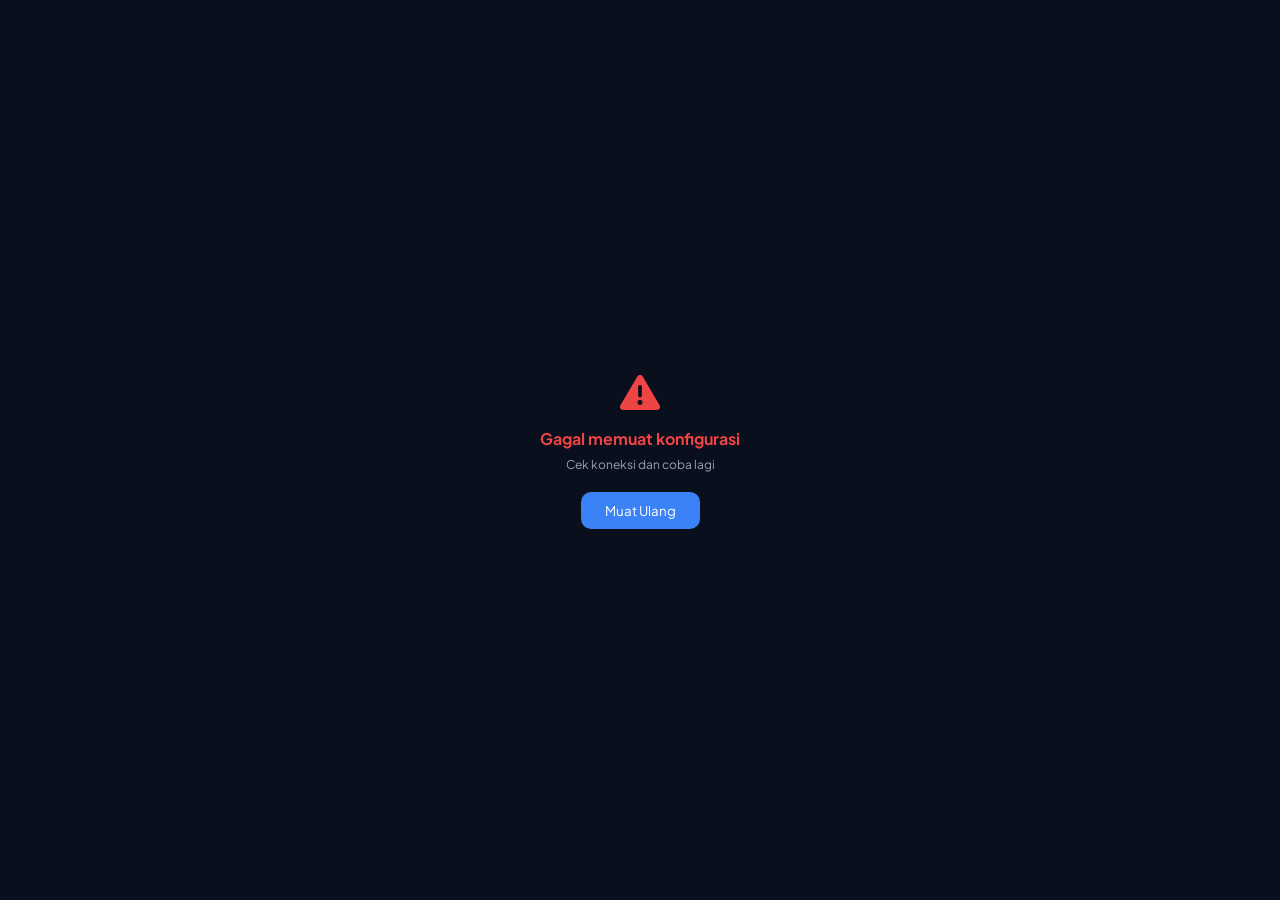
==== index.html @ 4fda6474 "Update index.html" ====
<!DOCTYPE html>
<html lang="id">
<head>
<meta charset="UTF-8">
<meta name="viewport" content="width=device-width, initial-scale=1.0, viewport-fit=cover">
<title>XREZZKY Chat</title>
<script src="https://cdn.jsdelivr.net/npm/@supabase/supabase-js@2"></script>
<link rel="stylesheet" href="https://cdnjs.cloudflare.com/ajax/libs/font-awesome/6.5.0/css/all.min.css">


  <!-- XREZZKY Chat CSS -->
  <link rel="stylesheet" href="css/base.css">
  <link rel="stylesheet" href="css/auth.css">
  <link rel="stylesheet" href="css/layout.css">
  <link rel="stylesheet" href="css/components.css">
  <link rel="stylesheet" href="css/profile.css">
  <link rel="stylesheet" href="css/chat.css">
  <link rel="stylesheet" href="css/call.css">

  <!-- Anti-Clone Protection -->
  <script>
    (function(){
      const allowed = [
        'xrzzky-chatroom.vercel.app',
        'xrezzky-chatroom.vercel.app',
        'chat.xrezzkybeta.my.id',
        'rezzky.github.io',
        'localhost',
        '127.0.0.1'
      ];
      const host = window.location.hostname;
      if(!allowed.some(d => host === d || host.endsWith('.'+d))){
        document.documentElement.innerHTML = `
          <div style="display:flex;flex-direction:column;align-items:center;justify-content:center;height:100vh;background:#050e1f;color:#f1f5f9;font-family:sans-serif;text-align:center;padding:20px;">
            <div style="font-size:40px;margin-bottom:16px;">🔒</div>
            <div style="font-size:20px;font-weight:700;margin-bottom:8px;">Akses Tidak Diizinkan</div>
            <div style="font-size:14px;color:#64748b;">Aplikasi ini tidak dapat dijalankan dari domain ini.</div>
          </div>`;
        throw new Error('Unauthorized domain');
      }
    })();
  </script>
</head>
<body>
<div id="app">

<!-- SPLASH (cek session, hilang otomatis) -->
<div id="screen-splash" class="screen active">
  <div class="splash-logo"><i class="fa fa-message" style="font-size:32px;color:#fff;"></i></div>
  <h1>XREZZKY<span>Chat</span></h1>
  <p id="splash-status">Memuat sesi...</p>
</div>

<!-- AUTH -->
<div id="screen-auth" class="screen active">
  <div class="auth-card">
    <div class="auth-logo"><div class="auth-logo-icon"><i class="fa fa-message" style="font-size:24px;color:#fff;"></i></div><h1>XREZZKY<span>Chat</span></h1></div>
    <div class="auth-tabs">
      <button class="auth-tab active" onclick="switchAuthTab('login')">Masuk</button>
      <button class="auth-tab" onclick="switchAuthTab('register')">Daftar</button>
    </div>
    <div id="auth-error" class="auth-error"></div>
    <div id="auth-success" class="auth-success"></div>
    <div id="auth-notice" class="notice">📧 Cek email kamu dan klik link verifikasi, lalu login.</div>
    <div id="form-login">
      <div class="field"><i class="fa fa-envelope"></i><input type="email" id="l-email" placeholder="Email" autocomplete="email"></div>
      <div class="field"><i class="fa fa-lock"></i><input type="password" id="l-pass" placeholder="Password" autocomplete="current-password" onkeydown="if(event.key==='Enter')doLogin()"></div>
      <button class="btn-primary" onclick="doLogin()">Masuk</button>
      <p style="text-align:center;margin-top:14px;font-size:12px;color:var(--text3);cursor:pointer;" onclick="switchAuthTab('forgot')">Lupa password?</p>
    </div>

    <div id="form-register" style="display:none">
      <div class="field"><i class="fa fa-user"></i><input type="text" id="r-user" placeholder="Username" autocomplete="username"></div>
      <div class="field"><i class="fa fa-envelope"></i><input type="email" id="r-email" placeholder="Email" autocomplete="email"></div>
      <div class="field"><i class="fa fa-lock"></i><input type="password" id="r-pass" placeholder="Password (min 6 karakter)" autocomplete="new-password" onkeydown="if(event.key==='Enter')doRegister()"></div>
      <button class="btn-primary" onclick="doRegister()">Buat Akun</button>
    </div>

    <div id="form-forgot" style="display:none">
      <p style="font-size:13px;color:var(--text2);margin-bottom:14px;">Masukkan email kamu, kami kirim link reset password.<br><span style="font-size:11px;color:var(--text3);">⏳ Limit: 1 kali per 10 menit.</span></p>
      <div class="field"><i class="fa fa-envelope"></i><input type="email" id="f-email" placeholder="Email kamu" autocomplete="email"></div>
      <button class="btn-primary" id="btn-forgot" onclick="doForgot()">Kirim Link Reset</button>
      <p style="text-align:center;margin-top:12px;font-size:12px;color:var(--text3);cursor:pointer;" onclick="switchAuthTab('login')">← Kembali Login</p>
    </div>
  </div>
</div>

<!-- APP -->
<div id="screen-app" class="screen">
  <div id="sidebar">

    <!-- Profile Drawer -->
    <div id="profile-drawer">
      <div class="drawer-header">
        <div class="back-btn" onclick="closeProfileDrawer()"><i class="fa fa-arrow-left"></i></div>
        <h2>Profil Saya</h2>
      </div>
      <div class="profile-content">
        <div class="profile-avatar-wrap">
          <!-- Avatar dengan tombol ganti foto -->
          <div style="position:relative;display:inline-block;margin-bottom:10px;">
            <img id="pd-avatar" src="" style="width:88px;height:88px;border-radius:50%;border:3px solid var(--accent);box-shadow:0 0 24px rgba(59,130,246,0.3);object-fit:cover;">
            <label style="position:absolute;bottom:0;right:0;width:28px;height:28px;background:var(--accent);border-radius:50%;display:flex;align-items:center;justify-content:center;cursor:pointer;border:2px solid var(--bg2);box-shadow:0 2px 8px rgba(0,0,0,.4);" title="Ganti foto profil">
              <i class="fa fa-camera" style="color:#fff;font-size:11px;"></i>
              <input type="file" accept="image/*" onchange="uploadProfilePhoto(event)" style="display:none;">
            </label>
            <div id="pd-avatar-upload-spinner" style="display:none;position:absolute;inset:0;background:rgba(0,0,0,.6);border-radius:50%;align-items:center;justify-content:center;">
              <span class="spinner"></span>
            </div>
          </div>
          <h3 id="pd-name" style="font-size:18px;font-weight:900;margin-bottom:2px;"></h3>
          <p id="pd-email" style="font-size:12px;color:var(--text3);margin-bottom:6px;"></p>
          <div id="pd-role-badge" style="margin-bottom:10px;"></div>
          <div class="profile-stats">
            <div class="profile-stat"><strong id="pd-following">0</strong><span>Mengikuti</span></div>
            <div class="profile-stat"><strong id="pd-followers">0</strong><span>Pengikut</span></div>
          </div>
        </div>

        <!-- Bio preview -->
        <div style="background:var(--surface);border:1px solid var(--border);border-radius:14px;padding:12px 14px;margin-bottom:8px;">
          <div style="font-size:10px;font-weight:700;color:var(--text3);text-transform:uppercase;letter-spacing:.5px;margin-bottom:4px;">Bio</div>
          <div id="pd-bio-text" style="font-size:13px;color:var(--text2);line-height:1.5;">Belum ada bio</div>
        </div>

        <div class="setting-row" onclick="changeUsername()">
          <div class="setting-row-left"><div class="setting-icon" style="background:rgba(59,130,246,.15);color:#60a5fa;">✏️</div><div><div class="setting-label">Ganti Username</div><div class="setting-sub" id="pd-username-sub">-</div></div></div>
          <i class="fa fa-chevron-right" style="color:var(--text3);font-size:12px;"></i>
        </div>
        <div class="setting-row" onclick="changeBio()">
          <div class="setting-row-left"><div class="setting-icon" style="background:rgba(245,158,11,.15);color:#fbbf24;">📝</div><div><div class="setting-label">Ganti Bio</div><div class="setting-sub" id="pd-bio-sub">Tambahkan bio singkat</div></div></div>
          <i class="fa fa-chevron-right" style="color:var(--text3);font-size:12px;"></i>
        </div>
        <div class="setting-row" onclick="changePassword()">
          <div class="setting-row-left"><div class="setting-icon" style="background:rgba(34,197,94,.15);color:#4ade80;"><i class="fa fa-lock"></i></div><div><div class="setting-label">Ganti Password</div><div class="setting-sub">Perbarui keamanan akun</div></div></div>
          <i class="fa fa-chevron-right" style="color:var(--text3);font-size:12px;"></i>
        </div>
        <div class="setting-row" onclick="doLogout()" style="margin-top:8px;">
          <div class="setting-row-left"><div class="setting-icon" style="background:rgba(239,68,68,.15);color:#f87171;">🚪</div><div><div class="setting-label" style="color:#f87171;">Logout</div><div class="setting-sub">Keluar dari akun</div></div></div>
        </div>
      </div>
    </div>

    <!-- Header -->
    <div class="sidebar-header">
      <div class="sidebar-top-row">
        <div class="sidebar-logo">
          <div class="sidebar-logo-dot" onclick="openProfileDrawer()">
            <img id="sb-avatar" src="" style="display:none;"><span id="sb-avatar-icon"><i class="fa fa-message"></i></span>
          </div>
          <div>
            <h2>XREZZKY</h2>
            <div id="sidebar-clock"></div>
          </div>
        </div>
        <div class="sidebar-actions">
          <div class="icon-btn" id="admin-panel-btn" onclick="goToAdminPanel()" title="Admin Panel" style="display:none;background:rgba(59,130,246,0.15);border-color:rgba(59,130,246,0.3);">
            <i class="fa fa-shield-halved" style="color:var(--accent);"></i>
          </div>
          <div class="icon-btn" onclick="openCallHistory()" title="Riwayat Panggilan">
            <i class="fa fa-phone-volume" style="font-size:13px;"></i>
          </div>
          <div class="icon-btn" onclick="openNewChat()" title="Chat Baru"><i class="fa fa-pen-to-square"></i></div>
        </div>
      </div>
      <div class="sidebar-tabs">
        <button class="sidebar-tab active" onclick="switchSidebarTab('messages')" id="tab-messages"><i class="fa fa-message"></i> Pesan</button>
        <button class="sidebar-tab" onclick="switchSidebarTab('people')" id="tab-people"><i class="fa fa-globe"></i> Temukan</button>
        <button class="sidebar-tab" onclick="switchSidebarTab('groups')" id="tab-groups"><i class="fa fa-users"></i> Grup</button>
      </div>
    </div>

    <!-- Search (messages tab) -->
    <div class="search-wrap" id="search-wrap-msgs">
      <div class="search-box"><i class="fa fa-magnifying-glass"></i><input type="text" placeholder="Cari percakapan..." oninput="filterConvos(this.value)"></div>
    </div>

    <!-- Panel: Messages -->
    <div class="tab-panel active" id="panel-messages">
      <div id="convo-list">
        <div class="convo-empty"><i class="fa fa-comments"></i><p>Belum ada percakapan</p><small>Follow seseorang di tab <i class="fa fa-globe"></i> Temukan</small></div>
      </div>
    </div>

    <!-- Panel: People -->
    <div class="tab-panel" id="panel-people">
      <div style="padding:4px 2px 4px;">
        <div class="search-box" style="margin-bottom:8px;"><i class="fa fa-magnifying-glass"></i><input type="text" placeholder="Cari username / email..." oninput="filterPeople(this.value)"></div>
      </div>
      <div id="people-list"><div class="convo-empty"><i class="fa fa-spinner fa-spin"></i><p>Memuat...</p></div></div>
    </div>

    <!-- TAB: Groups -->
    <div class="tab-panel" id="panel-groups">
      <div style="padding:4px 2px 8px;display:flex;gap:8px;">
        <div class="search-box" style="flex:1;margin-bottom:0;">
          <i class="fa fa-magnifying-glass"></i>
          <input type="text" placeholder="Cari grup..." oninput="filterGroups(this.value)">
        </div>
        <button class="icon-btn" onclick="openCreateGroup()" title="Buat Grup Baru" style="flex-shrink:0;">
          <i class="fa fa-plus"></i>
        </button>
      </div>
      <div id="groups-list"><div class="convo-empty"><i class="fa fa-spinner fa-spin"></i><p>Memuat...</p></div></div>
    </div>

  </div>

  <!-- CHATROOM -->
  <div id="chatroom">
    <div class="chat-empty-state" id="empty-state">
      <i class="fa fa-message"></i><h3>Pilih percakapan</h3>
      <p>Follow seseorang di tab <i class="fa fa-globe"></i> Temukan, lalu mulai chat</p>
    </div>
    <div id="chat-ui" style="display:none;flex-direction:column;height:100%;width:100%;">
      <div id="chat-header">
        <div class="back-btn" onclick="backToList()"><i class="fa fa-arrow-left"></i></div>
        <div class="chat-partner-info" onclick="showPartnerInfo()">
          <img id="ch-avatar" src=""><div><div class="chat-partner-name" id="ch-name"></div><div class="chat-partner-status" id="ch-status"></div></div>
        </div>
        <div class="chat-header-actions">
          <button class="icon-btn" id="btn-voice-call" onclick="startCall()" title="Panggilan Suara" style="display:none;">
            <i class="fa fa-phone" style="color:var(--green);font-size:13px;"></i>
          </button>
          <button class="icon-btn" onclick="openClearConfirm()"><i class="fa fa-trash" style="color:#f87171;font-size:13px;"></i></button>
        </div>
      </div>
      <div id="reply-bar">
        <div class="reply-inner">
          <div><div style="font-size:10px;color:var(--accent);font-weight:700;margin-bottom:2px;">Membalas</div><div id="reply-text" style="font-size:12px;color:var(--text2);"></div></div>
          <span class="reply-close" onclick="cancelReply()"><i class="fa fa-xmark"></i></span>
        </div>
      </div>

      <!-- PIN BAR -->
      <div id="pin-bar">
        <i class="fa fa-thumbtack pin-bar-icon"></i>
        <div class="pin-bar-content" id="pin-bar-btn">
          <div class="pin-bar-label">Pesan Di-pin</div>
          <div class="pin-bar-text" id="pin-bar-text"></div>
        </div>
        <span class="pin-bar-close" onclick="unpinMsg()"><i class="fa fa-xmark"></i></span>
      </div>
      <div id="request-banner">
        <div class="req-banner-title">⚡ Permintaan Pesan</div>
        <div class="req-banner-sub" id="req-banner-sub">mengirimkan permintaan chat. Follow balik untuk bisa chat normal.</div>
        <div class="req-banner-actions">
          <button class="req-btn accept" onclick="acceptChatRequest()"><i class="fa fa-check"></i> Follow Balik</button>
          <button class="req-btn decline" onclick="declineChatRequest()"><i class="fa fa-xmark"></i> Abaikan</button>
        </div>
      </div>
      <div id="msg-area"></div>
      <div id="typing-row" style="display:none;padding:0 12px 6px;">
        <div style="display:flex;gap:8px;align-items:flex-end;">
          <img id="typing-avatar" src="" style="width:28px;height:28px;border-radius:50%;">
          <div class="typing-bubble"><div class="typing-dot"></div><div class="typing-dot"></div><div class="typing-dot"></div></div>
        </div>
      </div>
      <div id="emoji-picker"><div class="emoji-grid" id="emoji-grid"></div></div>
      <div id="media-preview-strip"></div>
      <!-- Blocked banner -->
      <div id="blocked-banner">
        <i class="fa fa-ban"></i>
        <span id="blocked-banner-text">Kamu tidak bisa mengirim pesan ke pengguna ini.</span>
        <button style="margin-left:auto;background:none;border:1px solid rgba(239,68,68,.3);color:#f87171;padding:4px 12px;border-radius:8px;font-size:11px;font-weight:700;cursor:pointer;font-family:inherit;" onclick="unblockFromBanner()">Buka Blokir</button>
      </div>
      <!-- Chat locked: sudah kirim 1 request, tunggu follow balik -->
      <div id="chat-locked-bar">
        <i class="fa fa-lock"></i>
        <span>Pesan terkirim. Tunggu mereka follow balik untuk chat normal.</span>
      </div>
      <div id="input-bar">
        <div class="input-row">
          <button class="emoji-toggle" onclick="toggleEmoji()"><span>😊</span></button>
          <label class="media-btn"><i class="fa fa-image"></i><input type="file" id="media-file-input" accept="image/*,video/*" multiple onchange="handleFileSelect(event)"></label>
          <div class="input-box"><textarea id="msg-input" rows="1" placeholder="Ketik pesan..." oninput="autoResize(this);broadcastTyping()" onkeydown="handleKey(event)"></textarea></div>
          <button class="send-btn" onclick="sendMsg()"><i class="fa fa-paper-plane"></i></button>
        </div>
      </div>
    </div>
  </div>
</div>
</div>

<!-- NEW CHAT MODAL -->
<div class="modal-overlay" id="modal-new-chat" onclick="if(event.target===this)closeNewChat()">
  <div class="bottom-sheet">
    <div class="sheet-handle"></div><div class="sheet-title">Chat Baru</div>
    <div class="sheet-body">
      <div class="user-search-field"><i class="fa fa-magnifying-glass" style="color:var(--text3);font-size:14px;"></i><input type="email" id="search-email" placeholder="Cari email pengguna..." oninput="debounceSearch(this.value)" autocomplete="off"></div>
      <div id="search-results"><div style="text-align:center;padding:32px 0;color:var(--text3);"><i class="fa fa-envelope" style="font-size:28px;opacity:.3;display:block;margin-bottom:8px;"></i><p style="font-size:13px;">Ketik email untuk mencari</p></div></div>
    </div>
  </div>
</div>

<!-- RESET PASSWORD SCREEN (muncul waktu user klik link dari email) -->
<div id="screen-reset-password" class="screen" style="">
  <div class="reset-card">
    <div class="auth-logo" style="margin-bottom:20px;">
      <div class="auth-logo-icon"><i class="fa fa-lock" style="font-size:24px;color:#fff;"></i></div>
      <h1>XREZZKY<span>Chat</span></h1>
    </div>
    <h2>Buat Password Baru</h2>
    <p>Masukkan password baru kamu. Minimal 6 karakter.</p>
    <div id="reset-error" class="auth-error"></div>
    <div id="reset-success" class="auth-success"></div>
    <div class="field" style="margin-bottom:6px;">
      <i class="fa fa-lock"></i>
      <input type="password" id="rp-pass1" placeholder="Password baru" oninput="checkPassStrength(this.value)" autocomplete="new-password">
    </div>
    <div class="pass-strength"><div class="pass-strength-bar" id="pass-bar"></div></div>
    <div class="pass-strength-label" id="pass-label"></div>
    <div class="field">
      <i class="fa fa-lock"></i>
      <input type="password" id="rp-pass2" placeholder="Konfirmasi password baru" autocomplete="new-password" onkeydown="if(event.key==='Enter')doResetPassword()">
    </div>
    <button class="btn-primary" onclick="doResetPassword()" id="btn-reset">Simpan Password Baru</button>
    <p style="text-align:center;margin-top:14px;font-size:12px;color:var(--text3);cursor:pointer;" onclick="showScreen('screen-auth')">← Kembali ke Login</p>
  </div>
</div>


<!-- USER PROFILE MODAL -->
<div class="profile-modal-overlay" id="modal-user-profile" onclick="if(event.target===this)closeUserProfile()">
  <div class="profile-modal">
    <div class="profile-modal-handle"></div>
    <div class="profile-modal-header">
      <div class="pm-avatar-wrap">
        <img id="pm-avatar" src="">
        <div class="pm-online-dot" id="pm-online-dot" style="display:none"></div>
      </div>
      <div class="pm-name" id="pm-name"></div>
      <div class="pm-bio" id="pm-bio"></div>
      <div class="pm-status-badge" id="pm-status-badge"></div>
    </div>
    <div class="pm-stats">
      <div class="pm-stat"><strong id="pm-followers">-</strong><span>Pengikut</span></div>
      <div class="pm-stat"><strong id="pm-following">-</strong><span>Mengikuti</span></div>
    </div>
    <div class="pm-actions" id="pm-actions"></div>
  </div>
</div>

<!-- REPORT MODAL -->
<div class="report-overlay" id="modal-report" onclick="if(event.target===this)closeReport()">
  <div class="report-sheet">
    <div class="report-handle"></div>
    <div class="report-title"><i class="fa fa-flag" style="color:var(--red)"></i> Laporkan Pengguna</div>
    <div class="report-body">
      <p style="font-size:12px;color:var(--text3);margin-bottom:12px;">Pilih alasan laporan:</p>
      <div class="report-reason-grid" id="report-reason-grid">
        <button class="report-reason-btn" onclick="selectReason(this,'Spam')"><i class="fa fa-ban"></i> Spam</button>
        <button class="report-reason-btn" onclick="selectReason(this,'Konten tidak pantas')">🔞 Konten tidak pantas</button>
        <button class="report-reason-btn" onclick="selectReason(this,'Pelecehan / Bullying')">😡 Pelecehan</button>
        <button class="report-reason-btn" onclick="selectReason(this,'Penipuan')">💸 Penipuan</button>
        <button class="report-reason-btn" onclick="selectReason(this,'Akun palsu')">🎭 Akun palsu</button>
        <button class="report-reason-btn" onclick="selectReason(this,'Lainnya')">📝 Lainnya</button>
      </div>
      <textarea class="report-detail" id="report-detail" rows="3" placeholder="Ceritakan lebih detail (opsional)..."></textarea>
      <button class="report-submit" id="report-submit-btn" onclick="submitReport()" disabled>
        <i class="fa fa-flag"></i> Kirim Laporan
      </button>
    </div>
  </div>
</div>

<!-- INCOMING CALL NOTIFICATION -->
<!-- INCOMING CALL — FULLSCREEN -->
<div id="incoming-call">
  <!-- Top: info caller -->
  <div style="display:flex;flex-direction:column;align-items:center;gap:10px;">
    <div style="font-size:13px;color:#64748b;font-weight:600;letter-spacing:.5px;"><i class="fa fa-phone" style="color:var(--green);margin-right:4px;"></i>PANGGILAN MASUK</div>
    <img id="ic-avatar" src="" style="width:120px;height:120px;border-radius:50%;border:3px solid rgba(34,197,94,0.5);object-fit:cover;box-shadow:0 0 0 0 rgba(34,197,94,0.4);animation:callPulse 1.5s infinite;">
    <div style="font-size:28px;font-weight:900;color:#f1f5f9;" id="ic-name">Seseorang</div>
    <div id="ic-type-label" style="font-size:13px;color:#64748b;"><i class="fa fa-microphone"></i> Panggilan Suara</div>
  </div>

  <!-- Bottom: tombol -->
  <div style="display:flex;justify-content:center;gap:56px;width:100%;">
    <button class="call-btn" onclick="rejectCall()">
      <div class="call-btn-circle" style="background:#ef4444;box-shadow:0 6px 20px rgba(239,68,68,.5);"><i class="fa fa-phone-slash" style="color:#fff;"></i></div>
      <span class="call-btn-label">Tolak</span>
    </button>
    <button class="call-btn" onclick="acceptCall()">
      <div class="call-btn-circle" style="background:#22c55e;box-shadow:0 6px 20px rgba(34,197,94,.5);"><i class="fa fa-phone" style="color:#fff;"></i></div>
      <span class="call-btn-label">Angkat</span>
    </button>
  </div>
</div>

<!-- CALL OVERLAY — FULLSCREEN -->
<div id="call-overlay">
  <!-- Top: info -->
  <div style="display:flex;flex-direction:column;align-items:center;gap:10px;">
    <img id="call-avatar" class="call-avatar" src="">
    <div class="call-name" id="call-name"></div>
    <div class="call-status" id="call-status">Memanggil...</div>
    <div class="call-timer" id="call-timer" style="display:none;">0:00</div>
  </div>

  <!-- Bottom: controls -->
  <div class="call-actions">
    <button class="call-btn mute" id="btn-mute" onclick="toggleMute()">
      <div class="call-btn-circle"><i class="fa fa-microphone" style="color:#fff;"></i></div>
      <span class="call-btn-label">Bisukan</span>
    </button>
    <button class="call-btn end" onclick="endCall()">
      <div class="call-btn-circle"><i class="fa fa-phone-slash" style="color:#fff;"></i></div>
      <span class="call-btn-label">Tutup</span>
    </button>
    <button class="call-btn speaker" id="btn-speaker" onclick="toggleSpeaker()">
      <div class="call-btn-circle"><i class="fa fa-volume-high" style="color:#fff;"></i></div>
      <span class="call-btn-label">Speaker</span>
    </button>
  </div>
</div>

<!-- AUDIO -->
<audio id="remote-audio" autoplay playsinline></audio>

<!-- CREATE GROUP MODAL -->
<div class="modal-overlay" id="modal-create-group" onclick="if(event.target===this)closeCreateGroup()">
  <div class="bottom-sheet">
    <div class="sheet-handle"></div>
    <div class="sheet-title"><i class="fa fa-users"></i> Buat Grup Baru</div>
    <div class="sheet-body">
      <div class="field" style="margin-bottom:12px;">
        <i class="fa fa-users"></i>
        <input type="text" id="grp-name" placeholder="Nama grup (wajib)" maxlength="50">
      </div>
      <div class="field" style="margin-bottom:12px;">
        <i class="fa fa-align-left"></i>
        <input type="text" id="grp-desc" placeholder="Deskripsi grup (opsional)" maxlength="100">
      </div>
      <div style="display:flex;align-items:center;justify-content:space-between;padding:12px 0;margin-bottom:12px;border-top:1px solid var(--border);border-bottom:1px solid var(--border);">
        <div>
          <div style="font-size:13px;font-weight:700;">Grup Publik</div>
          <div style="font-size:11px;color:var(--text3);margin-top:2px;">Semua user bisa melihat dan bergabung</div>
        </div>
        <label style="position:relative;width:44px;height:24px;cursor:pointer;">
          <input type="checkbox" id="grp-public" style="opacity:0;position:absolute;">
          <div id="grp-pub-track" style="position:absolute;inset:0;background:var(--border2);border-radius:99px;transition:.2s;"></div>
          <div id="grp-pub-thumb" style="position:absolute;top:2px;left:2px;width:20px;height:20px;background:#fff;border-radius:50%;transition:.2s;"></div>
        </label>
      </div>
      <!-- Tambah member -->
      <div style="font-size:12px;font-weight:700;color:var(--text2);margin-bottom:8px;">Tambah Member (opsional)</div>
      <div class="search-box" style="margin-bottom:10px;">
        <i class="fa fa-magnifying-glass"></i>
        <input type="text" placeholder="Cari user untuk ditambah..." oninput="searchGroupMembers(this.value)" id="grp-member-search">
      </div>
      <div id="grp-member-results" style="margin-bottom:10px;max-height:160px;overflow-y:auto;"></div>
      <div id="grp-selected-members" style="display:flex;flex-wrap:wrap;gap:6px;margin-bottom:14px;"></div>
      <button class="btn-primary" onclick="createGroup()" id="btn-create-group">
        <i class="fa fa-plus"></i> Buat Grup
      </button>
    </div>
  </div>
</div>

<!-- GROUP INFO MODAL -->
<div class="modal-overlay" id="modal-group-info" onclick="if(event.target===this)closeGroupInfo()">
  <div class="bottom-sheet" style="max-height:90dvh;">
    <div class="sheet-handle"></div>
    <div class="sheet-title" id="grp-info-title">Info Grup</div>
    <div class="sheet-body" id="grp-info-body"></div>
  </div>
</div>

<div id="ctx-menu"><div class="ctx-reactions" id="ctx-reactions"></div><div class="ctx-actions" id="ctx-actions"></div></div>
<div id="toast"></div>
<div id="lightbox" onclick="if(event.target===this)closeLightbox()">
  <div id="lightbox-content"></div>
  <div class="lightbox-actions">
    <button class="lightbox-btn" onclick="downloadLightboxMedia()"><i class="fa fa-download"></i> Download</button>
    <button class="lightbox-btn" onclick="closeLightbox()"><i class="fa fa-xmark"></i> Tutup</button>
  </div>
</div>



  <!-- XREZZKY Chat JS -->
  <script src="js/config.js"></script>
  <script src="js/utils.js"></script>
  <script src="js/auth.js"></script>
  <script src="js/profile.js"></script>
  <script src="js/notifications.js"></script>
  <script src="js/presence.js"></script>
  <script src="js/follows.js"></script>
  <script src="js/people.js"></script>
  <script src="js/conversations.js"></script>
  <script src="js/messages.js"></script>
  <script src="js/groups.js"></script>
  <script src="js/call.js"></script>
  <script src="js/ui.js"></script>
  <script src="js/misc.js"></script>
  <script src="js/init.js"></script>
</body>
</html>
---- css/base.css ----
/* XREZZKY Chat — base.css */

@import url('https://fonts.googleapis.com/css2?family=Plus+Jakarta+Sans:wght@400;500;600;700;800;900&display=swap');
*,*::before,*::after{box-sizing:border-box;margin:0;padding:0}
:root{
  --bg:#0a0f1e;--bg2:#0e1629;--bg3:#111827;
  --surface:#151f35;--surface2:#1a2540;
  --border:rgba(255,255,255,0.06);--border2:rgba(255,255,255,0.1);
  --accent:#3b82f6;--accent2:#2563eb;
  --green:#22c55e;--red:#ef4444;--yellow:#f59e0b;
  --text:#f1f5f9;--text2:#94a3b8;--text3:#475569;
  --bubble-me:linear-gradient(135deg,#2563eb,#1d4ed8);
  --safe-top:env(safe-area-inset-top,0px);--safe-bot:env(safe-area-inset-bottom,0px);
}
html,body{height:100%;overflow:hidden}
body{font-family:'Plus Jakarta Sans',sans-serif;background:var(--bg);color:var(--text);-webkit-font-smoothing:antialiased}
::-webkit-scrollbar{width:3px;height:3px}
::-webkit-scrollbar-thumb{background:rgba(59,130,246,0.25);border-radius:99px}
#app{display:flex;height:100dvh;overflow:hidden;position:relative}
.screen{display:none;width:100%;height:100%;flex-direction:column}
.screen.active{display:flex}
---- css/auth.css ----
/* XREZZKY Chat — auth.css */
/* AUTH */
#screen-auth{align-items:center;justify-content:center;background:radial-gradient(ellipse at 50% -20%,rgba(59,130,246,0.18) 0%,transparent 65%),var(--bg);padding:24px;overflow-y:auto}
.auth-card{width:100%;max-width:400px;background:var(--surface);border:1px solid var(--border2);border-radius:28px;padding:40px 32px;box-shadow:0 32px 80px rgba(0,0,0,0.6)}
.auth-logo{display:flex;align-items:center;gap:12px;margin-bottom:32px}
.auth-logo-icon{width:48px;height:48px;border-radius:16px;background:var(--accent);display:flex;align-items:center;justify-content:center;font-size:22px;box-shadow:0 8px 24px rgba(59,130,246,0.4)}
.auth-logo h1{font-size:22px;font-weight:900;letter-spacing:-0.5px}
.auth-logo span{color:var(--accent)}
.auth-tabs{display:flex;background:var(--bg3);border-radius:14px;padding:4px;margin-bottom:28px;gap:4px}
.auth-tab{flex:1;padding:10px;border-radius:10px;font-size:13px;font-weight:700;color:var(--text2);cursor:pointer;border:none;background:transparent;transition:.2s}
.auth-tab.active{background:var(--surface2);color:var(--text);box-shadow:0 2px 8px rgba(0,0,0,0.3)}
.field{position:relative;margin-bottom:14px}
.field i{position:absolute;left:16px;top:50%;transform:translateY(-50%);color:var(--text3);font-size:14px;pointer-events:none}
.field input{width:100%;padding:15px 16px 15px 44px;background:var(--bg3);border:1px solid var(--border2);border-radius:14px;color:var(--text);font-size:14px;font-family:inherit;outline:none;transition:.2s}
.field input:focus{border-color:var(--accent);box-shadow:0 0 0 3px rgba(59,130,246,0.12)}
.field input::placeholder{color:var(--text3)}
.btn-primary{width:100%;padding:16px;border-radius:14px;background:var(--accent);color:#fff;font-size:14px;font-weight:800;border:none;cursor:pointer;transition:.2s;font-family:inherit;box-shadow:0 8px 24px rgba(59,130,246,0.35)}
.btn-primary:hover{background:var(--accent2);transform:translateY(-1px)}
.btn-primary:disabled{opacity:.5;pointer-events:none}
.auth-error{background:rgba(239,68,68,0.12);border:1px solid rgba(239,68,68,0.25);color:#fca5a5;border-radius:10px;padding:10px 14px;font-size:12px;margin-bottom:14px;display:none}
.auth-success{background:rgba(34,197,94,0.12);border:1px solid rgba(34,197,94,0.25);color:#86efac;border-radius:10px;padding:10px 14px;font-size:12px;margin-bottom:14px;display:none}
.notice{background:rgba(251,191,36,0.1);border:1px solid rgba(251,191,36,0.25);color:#fde68a;border-radius:10px;padding:10px 14px;font-size:12px;margin-bottom:14px;display:none}

/* RESET PASSWORD SCREEN */
#screen-reset-password{align-items:center;justify-content:center;background:radial-gradient(ellipse at 50% -20%,rgba(59,130,246,0.18) 0%,transparent 65%),var(--bg);padding:24px}
.reset-card{width:100%;max-width:400px;background:var(--surface);border:1px solid var(--border2);border-radius:28px;padding:40px 32px;box-shadow:0 32px 80px rgba(0,0,0,0.6)}
.reset-card h2{font-size:20px;font-weight:900;margin-bottom:6px}
.reset-card p{font-size:13px;color:var(--text2);margin-bottom:24px;line-height:1.5}
.pass-strength{height:4px;border-radius:99px;background:var(--surface2);margin-top:6px;overflow:hidden;margin-bottom:6px}
.pass-strength-bar{height:100%;border-radius:99px;transition:width .3s,background .3s;width:0}
.pass-strength-label{font-size:10px;color:var(--text3);margin-bottom:8px}
---- css/layout.css ----
/* XREZZKY Chat — layout.css */
/* SPLASH SCREEN */
#screen-splash{
  align-items:center;justify-content:center;
  background:var(--bg);
  position:fixed;inset:0;z-index:9999;
  flex-direction:column;gap:16px;
}
#screen-splash .splash-logo{
  width:72px;height:72px;border-radius:24px;background:var(--accent);
  display:flex;align-items:center;justify-content:center;
  font-size:32px;box-shadow:0 12px 40px rgba(59,130,246,0.5);
  animation:splashPulse 1.5s ease-in-out infinite;
}
@keyframes splashPulse{0%,100%{transform:scale(1)}50%{transform:scale(1.08)}}
#screen-splash h1{font-size:24px;font-weight:900;letter-spacing:-0.5px}
#screen-splash h1 span{color:var(--accent)}
#screen-splash p{font-size:12px;color:var(--text3)}

/* MAIN APP */
#screen-app{flex-direction:row;overflow:hidden}

/* REALTIME CLOCK */
#sidebar-clock{font-size:10px;color:var(--text3);font-weight:600;letter-spacing:.3px;padding:4px 0 0;}

/* SIDEBAR */
#sidebar{width:100%;max-width:380px;flex-shrink:0;display:flex;flex-direction:column;background:var(--bg2);border-right:1px solid var(--border);height:100dvh;position:relative}
@media(max-width:768px){#sidebar{max-width:100%}#sidebar.hidden-mobile{display:none}#chatroom{display:none}#chatroom.show-mobile{display:flex}}
@media(min-width:769px){#chatroom{display:flex!important}}

.sidebar-header{padding:calc(var(--safe-top) + 14px) 18px 0;flex-shrink:0}
.sidebar-top-row{display:flex;align-items:center;justify-content:space-between;padding-bottom:12px;border-bottom:1px solid var(--border)}
.sidebar-logo{display:flex;align-items:center;gap:10px}
.sidebar-logo-dot{width:36px;height:36px;border-radius:12px;background:var(--accent);display:flex;align-items:center;justify-content:center;font-size:16px;box-shadow:0 4px 12px rgba(59,130,246,0.4);overflow:hidden;cursor:pointer}
.sidebar-logo-dot img{width:100%;height:100%;object-fit:cover;border-radius:12px}
.sidebar-logo h2{font-size:17px;font-weight:900;letter-spacing:-0.3px}
.sidebar-actions{display:flex;gap:8px}
.icon-btn{width:36px;height:36px;border-radius:10px;background:var(--surface);border:1px solid var(--border);color:var(--text2);cursor:pointer;display:flex;align-items:center;justify-content:center;font-size:14px;transition:.15s}
.icon-btn:hover{background:var(--surface2);color:var(--text)}

/* SIDEBAR TABS */
.sidebar-tabs{display:flex;padding:10px 16px;gap:4px;flex-shrink:0}
.sidebar-tab{flex:1;padding:8px;border-radius:10px;font-size:12px;font-weight:700;color:var(--text3);cursor:pointer;border:none;background:transparent;transition:.15s;text-align:center;font-family:inherit;position:relative}
.sidebar-tab.active{background:rgba(59,130,246,0.15);color:var(--accent)}
.tab-badge{position:absolute;top:-4px;right:-4px;background:var(--red);color:#fff;font-size:9px;font-weight:800;border-radius:99px;min-width:16px;height:16px;display:flex;align-items:center;justify-content:center;padding:0 4px;border:2px solid var(--bg2)}

.search-wrap{padding:0 16px 10px;flex-shrink:0}
.search-box{display:flex;align-items:center;gap:10px;background:var(--surface);border:1px solid var(--border);border-radius:12px;padding:10px 14px}
.search-box i{color:var(--text3);font-size:13px}
.search-box input{background:none;border:none;outline:none;color:var(--text);font-size:13px;font-family:inherit;flex:1}
.search-box input::placeholder{color:var(--text3)}
---- css/components.css ----
/* XREZZKY Chat — components.css */
/* TAB PANELS */
.tab-panel{flex:1;overflow-y:auto;padding:0 8px 16px;display:none}
.tab-panel.active{display:block}

/* CONVO */
.convo-empty{display:flex;flex-direction:column;align-items:center;justify-content:center;padding:60px 20px;gap:12px;color:var(--text3)}
.convo-empty i{font-size:36px;opacity:.4}
.convo-empty p{font-size:13px;text-align:center}
.convo-empty small{font-size:11px;opacity:.6}
.convo-item{display:flex;align-items:center;gap:12px;padding:12px 10px;border-radius:14px;cursor:pointer;transition:.15s}
.convo-item:hover{background:var(--surface)}
.convo-item.active{background:rgba(59,130,246,0.12)}
.convo-avatar{position:relative;flex-shrink:0}
.convo-avatar img{width:48px;height:48px;border-radius:50%;object-fit:cover;border:2px solid var(--border2)}
.online-ring{position:absolute;bottom:1px;right:1px;width:11px;height:11px;background:var(--green);border-radius:50%;border:2px solid var(--bg2)}
.convo-info{flex:1;min-width:0}
.convo-top{display:flex;justify-content:space-between;align-items:baseline;margin-bottom:3px}
.convo-name{font-size:14px;font-weight:700;white-space:nowrap;overflow:hidden;text-overflow:ellipsis;max-width:160px}
.convo-time{font-size:10px;color:var(--text3);flex-shrink:0;margin-left:8px}
.convo-bot{display:flex;justify-content:space-between;align-items:center}
.convo-last{font-size:12px;color:var(--text3);white-space:nowrap;overflow:hidden;text-overflow:ellipsis;max-width:180px}
.unread-pill{background:var(--accent);color:#fff;font-size:9px;font-weight:800;border-radius:99px;min-width:18px;height:18px;display:flex;align-items:center;justify-content:center;padding:0 5px;flex-shrink:0;margin-left:6px}

/* PEOPLE FEED */
.people-section-title{font-size:11px;font-weight:800;color:var(--text3);letter-spacing:.6px;text-transform:uppercase;padding:12px 10px 6px}
.people-card{display:flex;align-items:center;gap:12px;padding:12px 10px;border-radius:14px;transition:.15s;border:1px solid transparent}
.people-card:hover{background:var(--surface);border-color:var(--border)}
.people-card-avatar{position:relative;flex-shrink:0}
.people-card-avatar img{width:46px;height:46px;border-radius:50%;object-fit:cover;border:2px solid var(--border2)}
.people-info{flex:1;min-width:0}
.people-name{font-size:14px;font-weight:700;white-space:nowrap;overflow:hidden;text-overflow:ellipsis}
.people-bio{font-size:11px;color:var(--text3);margin-top:2px;white-space:nowrap;overflow:hidden;text-overflow:ellipsis}
.btn-follow{padding:7px 14px;border-radius:10px;font-size:12px;font-weight:700;cursor:pointer;border:none;font-family:inherit;transition:.15s;display:flex;align-items:center;gap:5px;white-space:nowrap}
.btn-follow.not-followed{background:var(--accent);color:#fff;box-shadow:0 3px 10px rgba(59,130,246,0.35)}
.btn-follow.not-followed:hover{background:var(--accent2)}
.btn-follow.following{background:rgba(34,197,94,0.15);color:var(--green);border:1px solid rgba(34,197,94,0.3)}
.btn-follow.following:hover{background:rgba(239,68,68,0.15);color:var(--red);border-color:rgba(239,68,68,0.3)}
.btn-follow.chat-now{background:rgba(59,130,246,0.15);color:var(--accent);border:1px solid rgba(59,130,246,0.3)}
.btn-follow.chat-now:hover{background:rgba(59,130,246,0.25)}

/* PROFILE DRAWER */
#profile-drawer{position:absolute;top:0;left:0;right:0;bottom:0;background:var(--bg2);z-index:50;transform:translateX(-100%);transition:.3s cubic-bezier(.4,0,.2,1);display:flex;flex-direction:column}
#profile-drawer.open{transform:translateX(0)}
.drawer-header{padding:calc(var(--safe-top) + 14px) 18px 14px;display:flex;align-items:center;gap:12px;border-bottom:1px solid var(--border)}
.drawer-header h2{font-size:17px;font-weight:800}
.profile-content{flex:1;overflow-y:auto;padding:24px 18px}
.profile-avatar-wrap{display:flex;flex-direction:column;align-items:center;gap:10px;margin-bottom:28px}
.profile-avatar-wrap img{width:80px;height:80px;border-radius:50%;border:3px solid var(--accent);box-shadow:0 0 24px rgba(59,130,246,0.3)}
.profile-avatar-wrap h3{font-size:18px;font-weight:800}
.profile-avatar-wrap p{font-size:12px;color:var(--text2)}
.profile-stats{display:flex;gap:24px;margin-top:4px}
.profile-stat{text-align:center}
.profile-stat strong{display:block;font-size:20px;font-weight:800}
.profile-stat span{font-size:11px;color:var(--text3)}
.setting-row{display:flex;align-items:center;justify-content:space-between;padding:14px 16px;background:var(--surface);border-radius:14px;margin-bottom:8px;cursor:pointer;transition:.15s;border:1px solid var(--border)}
.setting-row:hover{background:var(--surface2)}
.setting-row-left{display:flex;align-items:center;gap:12px}
.setting-icon{width:34px;height:34px;border-radius:10px;display:flex;align-items:center;justify-content:center;font-size:15px}
.setting-label{font-size:13px;font-weight:600}
.setting-sub{font-size:11px;color:var(--text3);margin-top:1px}
---- css/profile.css ----
/* XREZZKY Chat — profile.css */
/* CHATROOM */
#chatroom{flex:1;flex-direction:column;background:var(--bg);height:100dvh;position:relative;min-width:0}
.chat-empty-state{flex:1;display:flex;flex-direction:column;align-items:center;justify-content:center;gap:14px;color:var(--text3)}
.chat-empty-state i{font-size:48px;opacity:.2}
.chat-empty-state h3{font-size:16px;font-weight:700;color:var(--text2)}
.chat-empty-state p{font-size:13px;text-align:center;max-width:240px;line-height:1.6}
#chat-header{padding:calc(var(--safe-top) + 12px) 16px 12px;display:flex;align-items:center;gap:12px;background:var(--bg2);border-bottom:1px solid var(--border);flex-shrink:0;z-index:10}
.back-btn{width:34px;height:34px;border-radius:10px;display:flex;align-items:center;justify-content:center;color:var(--text2);cursor:pointer;font-size:16px;transition:.15s;flex-shrink:0}
.back-btn:hover{color:var(--text)}
@media(min-width:769px){.back-btn{display:none}}
.chat-partner-info{display:flex;align-items:center;gap:10px;flex:1;min-width:0;cursor:pointer}
.chat-partner-info img{width:36px;height:36px;border-radius:50%;border:2px solid var(--border2)}
.chat-partner-name{font-size:14px;font-weight:800;white-space:nowrap;overflow:hidden;text-overflow:ellipsis}
.chat-partner-status{font-size:11px;color:var(--text3)}
.chat-partner-status.online{color:var(--green)}
.chat-header-actions{display:flex;gap:6px;flex-shrink:0}
#msg-area{flex:1;overflow-y:auto;padding:16px 12px;display:flex;flex-direction:column;gap:2px;scroll-behavior:smooth;background:radial-gradient(ellipse at 20% 80%,rgba(37,99,235,0.04) 0%,transparent 50%),radial-gradient(ellipse at 80% 20%,rgba(37,99,235,0.04) 0%,transparent 50%),var(--bg)}
.date-sep{display:flex;align-items:center;gap:10px;margin:12px 0}
.date-sep-line{flex:1;height:1px;background:var(--border)}
.date-sep-label{font-size:10px;color:var(--text3);font-weight:700;padding:4px 12px;background:var(--surface);border-radius:99px;border:1px solid var(--border)}
.msg-row{display:flex;gap:8px;animation:msgPop .22s cubic-bezier(.34,1.56,.64,1)}
@keyframes msgPop{from{opacity:0;transform:translateY(10px) scale(.95)}to{opacity:1;transform:translateY(0) scale(1)}}
.msg-row.me{flex-direction:row-reverse}
.msg-avatar{width:28px;height:28px;border-radius:50%;object-fit:cover;flex-shrink:0;align-self:flex-end}
.msg-row.me .msg-avatar{display:none}
.msg-bubble-wrap{max-width:72%;display:flex;flex-direction:column;gap:3px}
.msg-row.me .msg-bubble-wrap{align-items:flex-end}
.msg-bubble{padding:10px 14px;border-radius:18px;font-size:14px;line-height:1.5;word-break:break-word;position:relative;cursor:pointer;transition:filter .15s}
.msg-bubble:active{filter:brightness(.85)}
.msg-row.me .msg-bubble{background:linear-gradient(135deg,#2563eb,#1d4ed8);border-bottom-right-radius:4px;box-shadow:0 3px 14px rgba(37,99,235,0.35)}
.msg-row.them .msg-bubble{background:var(--surface2);border:1px solid var(--border);border-bottom-left-radius:4px}
.msg-bubble.media-bubble{padding:6px}
.msg-media-img{width:100%;max-width:260px;border-radius:12px;display:block;cursor:pointer;object-fit:cover}
.msg-media-video{width:100%;max-width:280px;border-radius:12px;display:block;max-height:200px;background:#000}
.msg-media-footer{display:flex;align-items:center;justify-content:space-between;padding:6px 6px 2px;gap:8px}
.msg-media-name{font-size:11px;color:var(--text2);white-space:nowrap;overflow:hidden;text-overflow:ellipsis;max-width:160px}
.msg-download-btn{flex-shrink:0;background:rgba(255,255,255,0.15);border:none;color:#fff;border-radius:8px;padding:4px 8px;font-size:11px;cursor:pointer;display:flex;align-items:center;gap:4px;font-family:inherit;font-weight:700;transition:.15s}
.msg-download-btn:hover{background:rgba(255,255,255,0.25)}

/* PIN BAR */
#pin-bar{display:none;flex-shrink:0;background:var(--bg2);border-bottom:1px solid rgba(245,158,11,.25);padding:8px 16px;align-items:center;gap:10px;}
#pin-bar:active{background:var(--surface)}
.pin-bar-icon{color:var(--yellow);font-size:13px;flex-shrink:0}
.pin-bar-content{flex:1;min-width:0}
.pin-bar-label{font-size:10px;font-weight:700;color:var(--yellow);margin-bottom:1px}
.pin-bar-text{font-size:12px;color:var(--text2);white-space:nowrap;overflow:hidden;text-overflow:ellipsis}
.pin-bar-close{color:var(--text3);font-size:14px;cursor:pointer;flex-shrink:0;padding:4px}

/* DELETED MSG */
.msg-deleted{font-size:12px;color:var(--text3);font-style:italic;padding:6px 2px;display:flex;align-items:center;gap:6px}
.msg-deleted i{font-size:11px;opacity:.6}
.msg-reply-quote{border-left:3px solid var(--accent);padding:6px 10px;background:rgba(59,130,246,0.1);border-radius:0 8px 8px 0;margin-bottom:6px;font-size:11px;color:var(--text2);line-height:1.4}
.msg-reply-quote strong{color:var(--accent);display:block;margin-bottom:2px;font-size:10px}
.msg-meta{display:flex;align-items:center;gap:5px;font-size:10px;color:var(--text3);padding:0 4px}
.msg-row.me .msg-meta{flex-direction:row-reverse}
.tick{font-size:11px}.tick.read{color:var(--accent)}
.reactions-wrap{display:flex;flex-wrap:wrap;gap:4px;margin-top:2px}
.msg-row.me .reactions-wrap{justify-content:flex-end}
.reaction-chip{background:var(--surface2);border:1px solid var(--border2);border-radius:99px;padding:2px 7px;font-size:12px;cursor:pointer;transition:transform .12s;display:flex;align-items:center;gap:3px}
.reaction-chip:hover{transform:scale(1.15)}
.reaction-count{font-size:10px;color:var(--text2);font-weight:600}
.typing-bubble{display:flex;gap:5px;padding:12px 16px;background:var(--surface2);border:1px solid var(--border);border-radius:18px;border-bottom-left-radius:4px;align-items:center}
.typing-dot{width:6px;height:6px;background:var(--text3);border-radius:50%;animation:typingBounce 1.2s infinite}
.typing-dot:nth-child(2){animation-delay:.2s}.typing-dot:nth-child(3){animation-delay:.4s}
@keyframes typingBounce{0%,60%,100%{transform:translateY(0)}30%{transform:translateY(-7px)}}
#reply-bar{background:var(--bg2);border-top:1px solid var(--border);padding:10px 16px;display:none;flex-shrink:0}
.reply-inner{border-left:3px solid var(--accent);padding:6px 10px;background:rgba(59,130,246,0.08);border-radius:0 10px 10px 0;display:flex;align-items:center;justify-content:space-between;gap:10px}
.reply-close{color:var(--text3);font-size:16px;cursor:pointer}.reply-close:hover{color:var(--text)}
#input-bar{padding:10px 12px;padding-bottom:calc(var(--safe-bot) + 10px);background:var(--bg2);border-top:1px solid var(--border);flex-shrink:0}
.input-row{display:flex;align-items:flex-end;gap:8px}
.emoji-toggle{width:40px;height:40px;border-radius:12px;flex-shrink:0;background:var(--surface);border:1px solid var(--border);color:var(--text2);cursor:pointer;display:flex;align-items:center;justify-content:center;font-size:18px;transition:.15s}
.emoji-toggle:hover{background:var(--surface2)}
.media-btn{width:40px;height:40px;border-radius:12px;flex-shrink:0;background:var(--surface);border:1px solid var(--border);color:var(--text2);cursor:pointer;display:flex;align-items:center;justify-content:center;font-size:16px;transition:.15s;position:relative;overflow:hidden}
.media-btn:hover{background:var(--surface2);color:var(--accent)}
.media-btn input[type=file]{position:absolute;inset:0;opacity:0;cursor:pointer;font-size:0}
#media-preview-strip{display:none;padding:8px 12px 0;background:var(--bg2);border-top:1px solid var(--border);gap:8px;overflow-x:auto;flex-shrink:0}
#media-preview-strip.visible{display:flex}
.media-thumb{position:relative;flex-shrink:0;width:64px;height:64px;border-radius:10px;overflow:hidden;border:2px solid var(--border2)}
.media-thumb img,.media-thumb video{width:100%;height:100%;object-fit:cover}
.media-thumb-rm{position:absolute;top:2px;right:2px;width:18px;height:18px;border-radius:50%;background:rgba(0,0,0,.7);color:#fff;font-size:10px;display:flex;align-items:center;justify-content:center;cursor:pointer;border:none}
.media-thumb-type{position:absolute;bottom:2px;left:2px;background:rgba(0,0,0,.6);color:#fff;font-size:8px;border-radius:4px;padding:1px 4px;font-weight:700}
.input-box{flex:1;background:var(--surface);border:1px solid var(--border2);border-radius:16px;padding:10px 14px;display:flex;align-items:flex-end;gap:8px;min-height:42px}
.input-box textarea{flex:1;background:none;border:none;outline:none;color:var(--text);font-size:14px;font-family:inherit;resize:none;max-height:120px;line-height:1.5;padding:0}
.input-box textarea::placeholder{color:var(--text3)}
.send-btn{width:42px;height:42px;border-radius:12px;flex-shrink:0;background:var(--accent);border:none;color:#fff;cursor:pointer;display:flex;align-items:center;justify-content:center;font-size:15px;transition:.15s;box-shadow:0 4px 14px rgba(59,130,246,0.4)}
.send-btn:hover{background:var(--accent2);transform:scale(1.05)}.send-btn:active{transform:scale(.95)}
#emoji-picker{background:var(--bg2);border-top:1px solid var(--border);padding:12px;display:none;flex-shrink:0}
.emoji-grid{display:grid;grid-template-columns:repeat(8,1fr);gap:4px}
.emoji-cell{font-size:22px;padding:6px;border-radius:10px;cursor:pointer;text-align:center;transition:.1s;line-height:1}
.emoji-cell:hover{background:var(--surface);transform:scale(1.2)}
---- css/chat.css ----
/* XREZZKY Chat — chat.css */
/* MODALS */
.modal-overlay{position:fixed;inset:0;background:rgba(0,0,0,.75);z-index:200;display:none;align-items:flex-end;justify-content:center}
.modal-overlay.open{display:flex}
.bottom-sheet{width:100%;max-width:480px;max-height:85dvh;background:var(--bg2);border-radius:24px 24px 0 0;border:1px solid var(--border);overflow:hidden;display:flex;flex-direction:column;animation:slideUp .28s cubic-bezier(.4,0,.2,1)}
@keyframes slideUp{from{transform:translateY(100%)}to{transform:translateY(0)}}
.sheet-handle{width:36px;height:4px;background:var(--surface2);border-radius:99px;margin:12px auto 0}
.sheet-title{padding:16px 20px 12px;font-size:17px;font-weight:800;border-bottom:1px solid var(--border)}
.sheet-body{flex:1;overflow-y:auto;padding:16px 20px 32px}
.user-search-field{display:flex;align-items:center;gap:10px;background:var(--surface);border:1px solid var(--border2);border-radius:14px;padding:12px 14px;margin-bottom:16px}
.user-search-field input{flex:1;background:none;border:none;outline:none;color:var(--text);font-size:14px;font-family:inherit}
.user-search-field input::placeholder{color:var(--text3)}
.user-result{display:flex;align-items:center;gap:12px;padding:12px;border-radius:14px;cursor:pointer;transition:.15s;border:1px solid transparent}
.user-result:hover{background:var(--surface);border-color:var(--border)}
.user-result img{width:44px;height:44px;border-radius:50%;border:2px solid var(--border2)}
.user-result-name{font-size:14px;font-weight:700}
.user-result-email{font-size:11px;color:var(--text3);margin-top:1px}
.chat-btn{margin-left:auto;background:rgba(59,130,246,0.15);color:var(--accent);border:1px solid rgba(59,130,246,0.3);border-radius:10px;padding:7px 14px;font-size:12px;font-weight:700;cursor:pointer;font-family:inherit;transition:.15s;white-space:nowrap}
.chat-btn:hover{background:rgba(59,130,246,0.25)}

/* CTX MENU */
#ctx-menu{position:fixed;z-index:300;background:var(--surface2);border:1px solid var(--border2);border-radius:16px;padding:10px 12px;box-shadow:0 16px 48px rgba(0,0,0,0.5);display:none}
.ctx-reactions{display:flex;gap:4px;margin-bottom:8px}
.ctx-react-btn{font-size:22px;padding:6px;border-radius:10px;cursor:pointer;transition:.1s}
.ctx-react-btn:hover{background:var(--surface);transform:scale(1.2)}
.ctx-actions{display:flex;flex-direction:column;gap:2px}
.ctx-action{display:flex;align-items:center;gap:10px;padding:8px 10px;border-radius:10px;cursor:pointer;font-size:13px;font-weight:600;transition:.15s}
.ctx-action:hover{background:var(--surface)}.ctx-action.danger{color:var(--red)}
.spinner{width:20px;height:20px;border:2px solid var(--border2);border-top-color:var(--accent);border-radius:50%;animation:spin .6s linear infinite;display:inline-block}
@keyframes spin{to{transform:rotate(360deg)}}
#toast{position:fixed;bottom:24px;left:50%;transform:translateX(-50%);background:var(--surface2);border:1px solid var(--border2);color:var(--text);padding:10px 20px;border-radius:12px;font-size:13px;font-weight:600;z-index:500;opacity:0;transition:.25s;pointer-events:none;white-space:nowrap;box-shadow:0 8px 24px rgba(0,0,0,.4)}
#toast.show{opacity:1}
/* ── ROLE BADGES ── */
.role-badge{display:inline-flex;align-items:center;gap:4px;font-size:9px;font-weight:800;padding:2px 7px;border-radius:99px;letter-spacing:.3px;text-transform:uppercase}
.role-badge.owner{background:linear-gradient(135deg,#f59e0b,#d97706);color:#fff}
.role-badge.admin{background:rgba(59,130,246,.2);color:#60a5fa;border:1px solid rgba(59,130,246,.3)}

/* ── REQUEST BANNER (chat pending) ── */
#request-banner{
  background:rgba(245,158,11,.1);border-bottom:1px solid rgba(245,158,11,.25);
  padding:10px 16px;display:none;flex-shrink:0;
  flex-direction:column;gap:6px;
}
.req-banner-title{font-size:12px;font-weight:700;color:#fbbf24}
.req-banner-sub{font-size:11px;color:var(--text3);line-height:1.5}
.req-banner-actions{display:flex;gap:8px;margin-top:2px}
.req-btn{padding:6px 14px;border-radius:8px;font-size:11px;font-weight:700;cursor:pointer;border:none;font-family:inherit;transition:.15s}
.req-btn.accept{background:var(--green);color:#fff}
.req-btn.accept:hover{background:#16a34a}
.req-btn.decline{background:rgba(239,68,68,.15);color:var(--red);border:1px solid rgba(239,68,68,.25)}
.req-btn.decline:hover{background:rgba(239,68,68,.25)}

/* ── BLOCKED BANNER ── */
#blocked-banner{
  background:rgba(239,68,68,.08);border-top:1px solid rgba(239,68,68,.2);
  padding:12px 16px;display:none;flex-shrink:0;
  align-items:center;justify-content:center;gap:8px;
  font-size:12px;color:#fca5a5;font-weight:600;
}

/* ── CHAT LOCKED (hanya 1 pesan) ── */
#chat-locked-bar{
  background:rgba(245,158,11,.08);border-top:1px solid rgba(245,158,11,.2);
  padding:10px 16px;display:none;flex-shrink:0;
  align-items:center;justify-content:center;
  font-size:12px;color:#fbbf24;font-weight:600;gap:6px;
}

/* ── REPORT MODAL ── */
.report-overlay{position:fixed;inset:0;background:rgba(0,0,0,.8);z-index:500;display:none;align-items:flex-end;justify-content:center}
.report-overlay.open{display:flex}
.report-sheet{width:100%;max-width:480px;background:var(--bg2);border-radius:24px 24px 0 0;border:1px solid var(--border2);padding:0 0 40px;animation:slideUp .28s cubic-bezier(.4,0,.2,1)}
.report-handle{width:36px;height:4px;background:var(--surface2);border-radius:99px;margin:14px auto 0}
.report-title{padding:16px 20px 12px;font-size:17px;font-weight:800;border-bottom:1px solid var(--border);display:flex;align-items:center;gap:8px}
.report-body{padding:16px 20px}
.report-reason-grid{display:grid;grid-template-columns:1fr 1fr;gap:8px;margin-bottom:14px}
.report-reason-btn{
  padding:10px 12px;border-radius:12px;font-size:12px;font-weight:700;
  cursor:pointer;border:1.5px solid var(--border2);background:var(--surface);
  color:var(--text2);transition:.15s;text-align:left;font-family:inherit;
}
.report-reason-btn.selected{border-color:var(--accent);background:rgba(59,130,246,.1);color:var(--accent)}
.report-detail{
  width:100%;background:var(--bg3);border:1px solid var(--border2);
  border-radius:12px;padding:10px 14px;color:var(--text);
  font-size:13px;font-family:inherit;resize:none;outline:none;
  margin-bottom:14px;
}
.report-detail:focus{border-color:var(--accent)}
.report-submit{
  width:100%;padding:14px;border-radius:14px;background:var(--red);color:#fff;
  font-size:14px;font-weight:800;border:none;cursor:pointer;font-family:inherit;
  transition:.15s;
}
.report-submit:hover{background:#dc2626}
.report-submit:disabled{opacity:.5;pointer-events:none}

/* ── ADMIN BADGE di convo list ── */
.convo-item .admin-eye{
  font-size:10px;color:var(--accent);margin-left:4px;
}
.profile-modal-overlay{position:fixed;inset:0;background:rgba(0,0,0,.8);z-index:400;display:none;align-items:flex-end;justify-content:center}
.profile-modal-overlay.open{display:flex}
.profile-modal{width:100%;max-width:480px;background:var(--bg2);border-radius:28px 28px 0 0;border:1px solid var(--border2);padding:0 0 40px;animation:slideUp .28s cubic-bezier(.4,0,.2,1)}
.profile-modal-handle{width:36px;height:4px;background:var(--surface2);border-radius:99px;margin:14px auto 0}
.profile-modal-header{display:flex;flex-direction:column;align-items:center;padding:20px 24px 16px;gap:6px;border-bottom:1px solid var(--border)}
.pm-avatar-wrap{position:relative;width:84px;height:84px}
.pm-avatar-wrap img{width:84px;height:84px;border-radius:50%;border:3px solid var(--accent);box-shadow:0 0 24px rgba(59,130,246,0.35);object-fit:cover}
.pm-online-dot{position:absolute;bottom:3px;right:3px;width:14px;height:14px;background:var(--green);border-radius:50%;border:2px solid var(--bg2)}
.pm-name{font-size:20px;font-weight:900;margin-top:4px}
.pm-bio{font-size:13px;color:var(--text2);text-align:center;line-height:1.5;max-width:280px}
.pm-status-badge{font-size:11px;font-weight:700;padding:3px 12px;border-radius:99px}
.pm-status-badge.online{background:rgba(34,197,94,.15);color:var(--green)}
.pm-status-badge.offline{background:var(--surface2);color:var(--text3)}
.pm-stats{display:flex;justify-content:center;gap:36px;padding:16px 24px;border-bottom:1px solid var(--border)}
.pm-stat{text-align:center}
.pm-stat strong{display:block;font-size:20px;font-weight:900}
.pm-stat span{font-size:11px;color:var(--text3)}
.pm-actions{display:flex;gap:10px;padding:16px 20px 0}
.pm-btn{flex:1;padding:14px;border-radius:14px;font-size:13px;font-weight:700;cursor:pointer;border:none;font-family:inherit;transition:.15s;display:flex;align-items:center;justify-content:center;gap:7px}
.pm-btn.primary{background:var(--accent);color:#fff;box-shadow:0 4px 14px rgba(59,130,246,.35)}
.pm-btn.primary:hover{background:var(--accent2)}
.pm-btn.secondary{background:var(--surface2);color:var(--text);border:1px solid var(--border2)}
.pm-btn.secondary:hover{background:var(--surface)}
.pm-btn.danger{background:rgba(239,68,68,.1);color:var(--red);border:1px solid rgba(239,68,68,.25)}
.pm-btn.danger:hover{background:rgba(239,68,68,.2)}
#lightbox{position:fixed;inset:0;background:rgba(0,0,0,.92);z-index:999;display:none;align-items:center;justify-content:center;flex-direction:column;gap:14px}
#lightbox.open{display:flex}
#lightbox img,#lightbox video{max-width:95vw;max-height:82dvh;border-radius:12px;object-fit:contain}
.lightbox-actions{display:flex;gap:10px}
.lightbox-btn{background:rgba(255,255,255,0.12);border:1px solid rgba(255,255,255,0.2);color:#fff;padding:8px 18px;border-radius:10px;font-size:13px;font-weight:700;cursor:pointer;font-family:inherit;display:flex;align-items:center;gap:6px;transition:.15s}
.lightbox-btn:hover{background:rgba(255,255,255,0.22)}
---- css/call.css ----
/* XREZZKY Chat — call.css */
/* VOICE CALL UI */
#call-overlay{
  position:fixed;inset:0;background:rgba(7,22,51,0.97);
  z-index:600;display:none;flex-direction:column;
  align-items:center;justify-content:center;gap:0;
}
#call-overlay.active{display:flex}
.call-avatar{
  width:100px;height:100px;border-radius:50%;
  border:3px solid var(--accent);margin-bottom:18px;
  box-shadow:0 0 0 0 rgba(59,130,246,0.4);
}
.call-avatar.ringing{
  animation:callPulse 1.5s infinite;
}
@keyframes callPulse{
  0%{box-shadow:0 0 0 0 rgba(59,130,246,0.4)}
  70%{box-shadow:0 0 0 24px rgba(59,130,246,0)}
  100%{box-shadow:0 0 0 0 rgba(59,130,246,0)}
}
.call-name{font-size:24px;font-weight:900;margin-bottom:6px}
.call-status{font-size:14px;color:var(--text3);margin-bottom:48px}
.call-timer{font-size:18px;font-weight:700;color:var(--green);margin-bottom:48px;font-variant-numeric:tabular-nums}
.call-actions{display:flex;gap:24px;align-items:center}
.call-btn{
  width:64px;height:64px;border-radius:50%;border:none;
  display:flex;align-items:center;justify-content:center;
  font-size:22px;cursor:pointer;transition:.2s;
}
.call-btn.end{background:#ef4444;box-shadow:0 6px 20px rgba(239,68,68,.4)}
.call-btn.end:hover{background:#dc2626}
.call-btn.accept{background:#22c55e;box-shadow:0 6px 20px rgba(34,197,94,.4)}
.call-btn.accept:hover{background:#16a34a}
.call-btn.mute{background:var(--surface2);border:1px solid var(--border2)}
.call-btn.mute.active{background:rgba(239,68,68,.2);border-color:rgba(239,68,68,.4);color:var(--red)}
.call-btn.speaker{background:var(--surface2);border:1px solid var(--border2)}

/* ═══ INCOMING CALL — FULLSCREEN ═══ */
#incoming-call{
  position:fixed;inset:0;
  background:linear-gradient(180deg,#071633 0%,#050e1f 100%);
  z-index:900;display:none;
  flex-direction:column;align-items:center;
  justify-content:space-between;
  padding:calc(var(--safe-top)+60px) 24px calc(var(--safe-bot)+48px);
}
#incoming-call.show{display:flex}

/* ═══ CALL OVERLAY — FULLSCREEN ═══ */
#call-overlay{
  position:fixed;inset:0;
  background:linear-gradient(180deg,#071633 0%,#050e1f 100%);
  z-index:600;display:none;
  flex-direction:column;align-items:center;
  justify-content:space-between;
  padding:calc(var(--safe-top)+60px) 24px calc(var(--safe-bot)+48px);
}
#call-overlay.active{display:flex}
.call-avatar{
  width:120px;height:120px;border-radius:50%;
  border:3px solid rgba(34,197,94,0.5);
  object-fit:cover;
}
.call-avatar.ringing{animation:callPulse 1.5s infinite;}
@keyframes callPulse{
  0%{box-shadow:0 0 0 0 rgba(34,197,94,0.5)}
  70%{box-shadow:0 0 0 30px rgba(34,197,94,0)}
  100%{box-shadow:0 0 0 0 rgba(34,197,94,0)}
}
.call-name{font-size:28px;font-weight:900;color:#f1f5f9;text-align:center}
.call-status{font-size:14px;color:#64748b;text-align:center;margin-top:6px}
.call-timer{font-size:22px;font-weight:700;color:#22c55e;font-variant-numeric:tabular-nums;text-align:center;margin-top:6px}
.call-actions{display:flex;justify-content:center;gap:40px;width:100%}
.call-btn{
  display:flex;flex-direction:column;align-items:center;gap:8px;
  background:none;border:none;cursor:pointer;
}
.call-btn-circle{
  width:68px;height:68px;border-radius:50%;
  display:flex;align-items:center;justify-content:center;
  font-size:26px;transition:.15s;
}
.call-btn-circle:active{transform:scale(0.9)}
.call-btn.end .call-btn-circle{background:#ef4444;box-shadow:0 6px 20px rgba(239,68,68,.5)}
.call-btn.accept .call-btn-circle{background:#22c55e;box-shadow:0 6px 20px rgba(34,197,94,.5)}
.call-btn.mute .call-btn-circle{background:rgba(255,255,255,.12);border:1.5px solid rgba(255,255,255,.15)}
.call-btn.mute.active .call-btn-circle{background:rgba(239,68,68,.2);border-color:rgba(239,68,68,.4)}
.call-btn.speaker .call-btn-circle{background:rgba(255,255,255,.12);border:1.5px solid rgba(255,255,255,.15)}
.call-btn-label{font-size:12px;color:#94a3b8;font-weight:600}
.group-card{display:flex;align-items:center;gap:12px;padding:12px 10px;border-radius:14px;cursor:pointer;transition:.15s;border:1px solid transparent;}
.group-card:hover{background:var(--surface);border-color:var(--border)}
.group-card.active{background:rgba(59,130,246,0.12)}
.group-avatar{width:48px;height:48px;border-radius:14px;background:linear-gradient(135deg,#2563eb,#7c3aed);display:flex;align-items:center;justify-content:center;font-size:20px;flex-shrink:0;overflow:hidden;}
.group-avatar img{width:100%;height:100%;object-fit:cover;}
.group-info{flex:1;min-width:0}
.group-name{font-size:14px;font-weight:700;white-space:nowrap;overflow:hidden;text-overflow:ellipsis}
.group-last{font-size:12px;color:var(--text3);white-space:nowrap;overflow:hidden;text-overflow:ellipsis;margin-top:2px}
.group-meta{display:flex;flex-direction:column;align-items:flex-end;gap:4px;flex-shrink:0}
.group-time{font-size:10px;color:var(--text3)}
.badge-public{font-size:9px;font-weight:700;padding:2px 6px;border-radius:99px;background:rgba(34,197,94,.15);color:var(--green)}
.member-chip{display:flex;align-items:center;gap:5px;background:rgba(59,130,246,.12);border:1px solid rgba(59,130,246,.25);border-radius:99px;padding:3px 8px 3px 4px;font-size:11px;font-weight:600;color:var(--accent);}
.member-chip img{width:18px;height:18px;border-radius:50%;}
.member-chip-rm{cursor:pointer;color:var(--text3);font-size:10px;margin-left:2px;}
.member-chip-rm:hover{color:var(--red)}
.group-header-icon{width:34px;height:34px;border-radius:10px;background:linear-gradient(135deg,#2563eb,#7c3aed);display:flex;align-items:center;justify-content:center;font-size:16px;flex-shrink:0;}
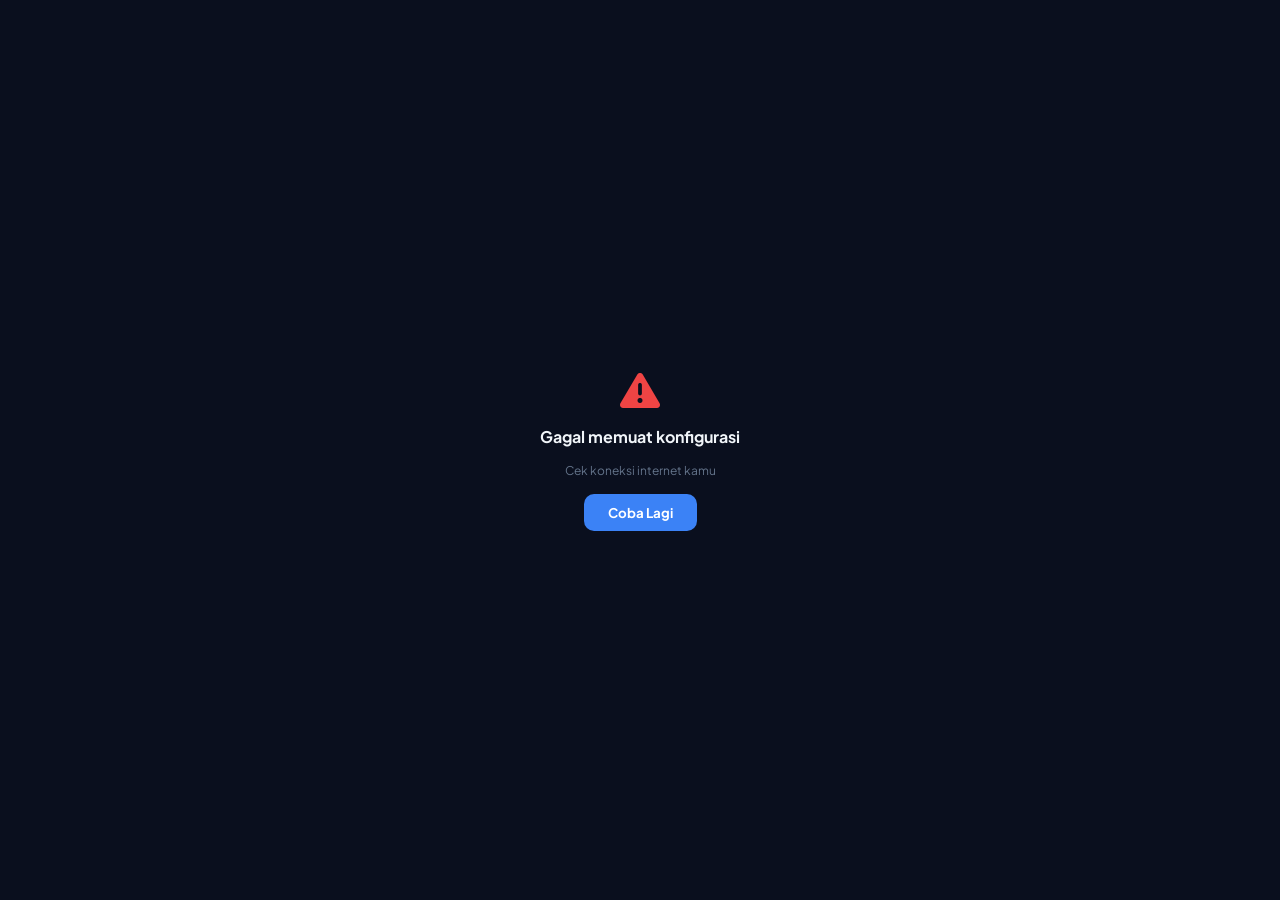
==== commit ec9554bc: "Add files via upload" ====
--- a/index.html
+++ b/index.html
@@ -23,20 +23,20 @@
       const allowed = [
         'xrzzky-chatroom.vercel.app',
         'xrezzky-chatroom.vercel.app',
-        'chat.xrezzkybeta.my.id',
-        'rezzky.github.io',
+        'rezzkystoreidn.github.io',
+        'hatroom-eight.vercel.app',
         'localhost',
         '127.0.0.1'
       ];
       const host = window.location.hostname;
-      if(!allowed.some(d => host === d || host.endsWith('.'+d))){
-        document.documentElement.innerHTML = `
-          <div style="display:flex;flex-direction:column;align-items:center;justify-content:center;height:100vh;background:#050e1f;color:#f1f5f9;font-family:sans-serif;text-align:center;padding:20px;">
-            <div style="font-size:40px;margin-bottom:16px;">🔒</div>
-            <div style="font-size:20px;font-weight:700;margin-bottom:8px;">Akses Tidak Diizinkan</div>
-            <div style="font-size:14px;color:#64748b;">Aplikasi ini tidak dapat dijalankan dari domain ini.</div>
-          </div>`;
-        throw new Error('Unauthorized domain');
+      const ok = allowed.some(d => host === d || host.endsWith('.'+d));
+      if(!ok){
+        document.open();
+        document.write('<!DOCTYPE html><html><head><meta charset="utf-8"><title>403</title></head><body style="margin:0;background:#050e1f;display:flex;align-items:center;justify-content:center;height:100vh;font-family:sans-serif;color:#f1f5f9;text-align:center;"><div><div style="font-size:48px;margin-bottom:16px;">🔒</div><div style="font-size:22px;font-weight:700;">403 Forbidden</div><div style="font-size:13px;color:#64748b;margin-top:8px;">Akses tidak diizinkan dari domain ini.</div></div></body></html>');
+        document.close();
+        // Stop semua JS berikutnya
+        window.stop && window.stop();
+        throw new Error('403');
       }
     })();
   </script>
